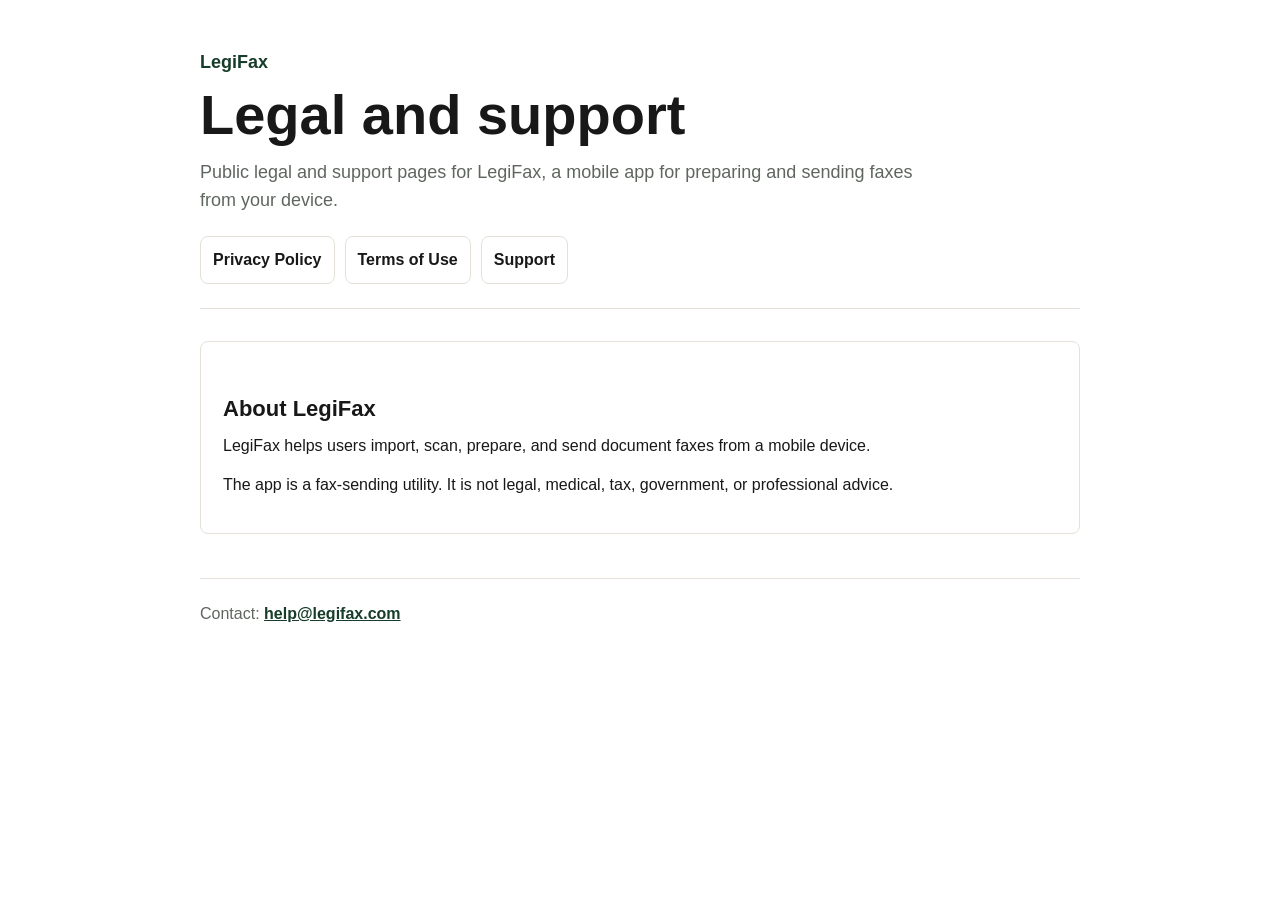
==== index.html @ 586e2b22 "Add LegiFax legal pages" ====
<!doctype html>
<html lang="en">
  <head>
    <meta charset="utf-8">
    <meta name="viewport" content="width=device-width, initial-scale=1">
    <title>LegiFax Legal</title>
    <link rel="stylesheet" href="styles.css">
  </head>
  <body>
    <main class="page">
      <header>
        <p class="brand">LegiFax</p>
        <h1>Legal and support</h1>
        <p class="lede">Public legal and support pages for LegiFax, a mobile app for preparing and sending faxes from your device.</p>
        <nav class="nav" aria-label="Legal pages">
          <a href="privacy/">Privacy Policy</a>
          <a href="terms/">Terms of Use</a>
          <a href="support/">Support</a>
        </nav>
      </header>

      <section class="card">
        <h2>About LegiFax</h2>
        <p>LegiFax helps users import, scan, prepare, and send document faxes from a mobile device.</p>
        <p>The app is a fax-sending utility. It is not legal, medical, tax, government, or professional advice.</p>
      </section>

      <footer>
        <p>Contact: <a href="mailto:help@legifax.com">help@legifax.com</a></p>
      </footer>
    </main>
  </body>
</html>
---- styles.css ----
:root {
  color-scheme: light;
  --bg: #ffffff;
  --surface: #ffffff;
  --text: #181818;
  --muted: #5f665f;
  --line: #e5e1d8;
  --accent: #173d2a;
  --accent-soft: #edf4ee;
}

* {
  box-sizing: border-box;
}

body {
  margin: 0;
  background: var(--bg);
  color: var(--text);
  font-family: "Avenir Next", "AvenirNext", Avenir, -apple-system, BlinkMacSystemFont, "Segoe UI", sans-serif;
  line-height: 1.58;
}

.page {
  width: min(880px, calc(100% - 40px));
  margin: 0 auto;
  padding: 48px 0 64px;
}

header {
  border-bottom: 1px solid var(--line);
  padding-bottom: 24px;
  margin-bottom: 32px;
}

.brand {
  color: var(--accent);
  font-size: 18px;
  font-weight: 800;
  letter-spacing: 0;
  margin: 0 0 10px;
}

h1 {
  font-size: clamp(34px, 6vw, 56px);
  line-height: 1.02;
  letter-spacing: 0;
  margin: 0 0 14px;
}

h2 {
  font-size: 22px;
  line-height: 1.22;
  margin: 32px 0 10px;
}

h3 {
  font-size: 17px;
  margin: 24px 0 8px;
}

p,
li {
  font-size: 16px;
}

p {
  margin: 0 0 14px;
}

ul {
  margin: 8px 0 16px;
  padding-left: 22px;
}

a {
  color: var(--accent);
  font-weight: 700;
}

.lede {
  color: var(--muted);
  font-size: 18px;
  max-width: 720px;
}

.meta {
  color: var(--muted);
  font-size: 14px;
  margin-top: 18px;
}

.card {
  background: var(--surface);
  border: 1px solid var(--line);
  border-radius: 8px;
  padding: 22px;
  margin: 20px 0;
}

.nav {
  display: flex;
  flex-wrap: wrap;
  gap: 10px;
  margin-top: 22px;
}

.nav a {
  background: var(--surface);
  border: 1px solid var(--line);
  border-radius: 8px;
  color: var(--text);
  padding: 10px 12px;
  text-decoration: none;
}

.notice {
  background: var(--accent-soft);
  border: 1px solid #c9dec0;
  border-radius: 8px;
  padding: 16px;
}

footer {
  border-top: 1px solid var(--line);
  color: var(--muted);
  font-size: 14px;
  margin-top: 44px;
  padding-top: 22px;
}

@media (max-width: 560px) {
  .page {
    width: min(100% - 28px, 880px);
    padding-top: 30px;
  }

  .card {
    padding: 18px;
  }
}
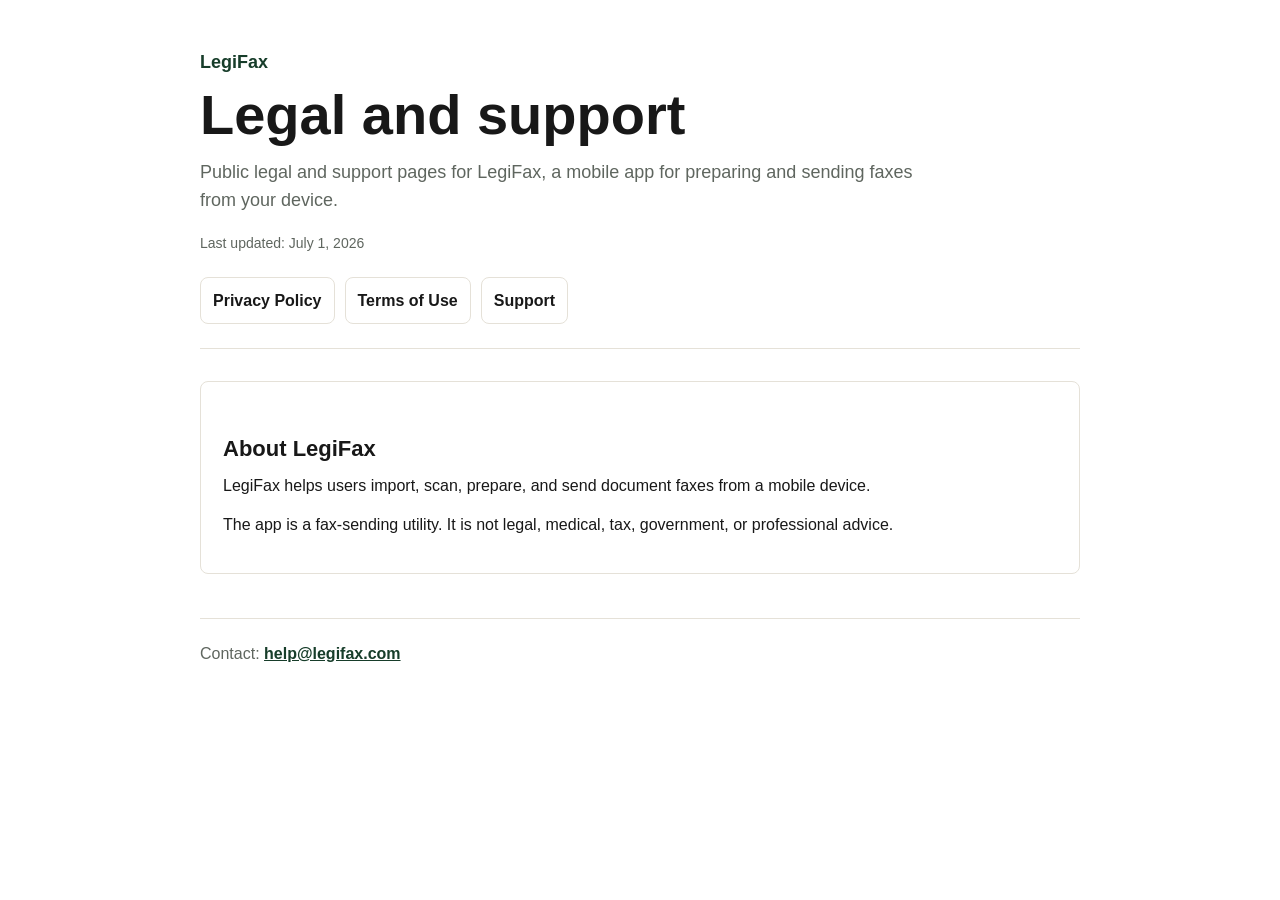
==== commit d56cd9c9: "Add update stamps to all legal pages" ====
--- a/index.html
+++ b/index.html
@@ -12,6 +12,7 @@
         <p class="brand">LegiFax</p>
         <h1>Legal and support</h1>
         <p class="lede">Public legal and support pages for LegiFax, a mobile app for preparing and sending faxes from your device.</p>
+        <p class="meta">Last updated: July 1, 2026</p>
         <nav class="nav" aria-label="Legal pages">
           <a href="privacy/">Privacy Policy</a>
           <a href="terms/">Terms of Use</a>
